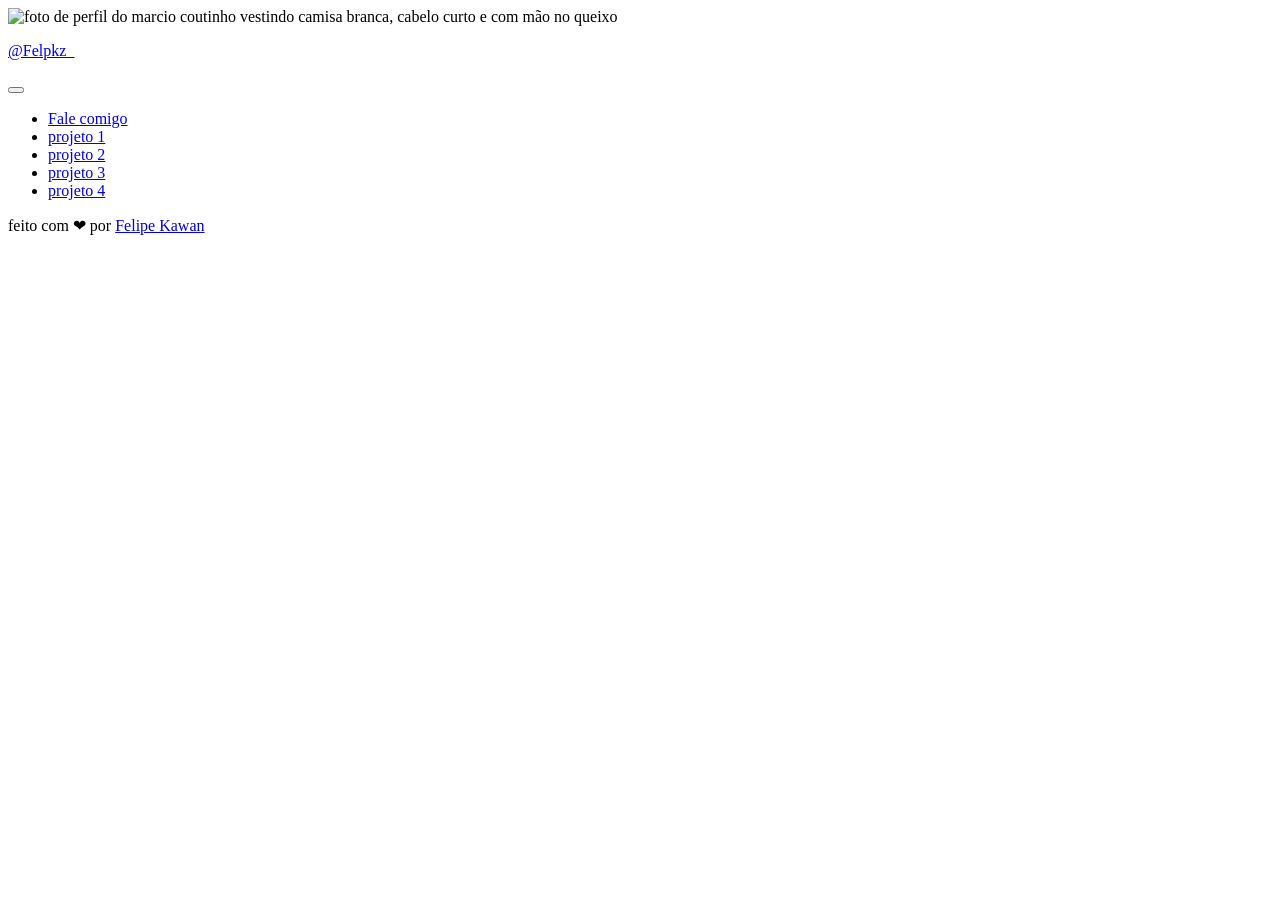
==== web/index.html @ 4a7099ab "Pirmeiro commit" ====
<!doctype html>
<html lang="pt-br">
  <head>
    <link rel="preconnect" href="https://fonts.googleapis.com" />
    <link rel="preconnect" href="https://fonts.gstatic.com" crossorigin />
    <link
      href="https://fonts.googleapis.com/css2?family=Inter:ital,opsz,wght@0,14..32,100..900;1,14..32,100..900&display=swap"
      rel="stylesheet"
    />
    <meta charset="UTF-8" />
    <meta name="viewport" content="width=device-width, initial-scale=1.0" />
    <link rel="stylesheet" href="/css/style.css" />
    <title>DevLinks -José Gabriel</title>
  </head>
  <body>
    <div class="container">
      <div class="profile">
        <img
          src="/assets/avatar.png"
          alt="foto de perfil do marcio coutinho vestindo camisa branca, cabelo curto e com mão no queixo"
        />
        <a
          href="https://www.instagram.com/felpkz_?igsh=MW8yMTVpMWQ2c2Rteg%3D%3D&utm_source=qr"
          rel="noopener noopener"
          target="_blank"
        >
          <p>@Felpkz_</p>
        </a>
      </div>

      <div id="switch" onclick="toggleMode()">
        <button></button>
        <span></span>
      </div>
      <ul>
        <li>
          <a
            href="https://w.app/nyugsc"
            rel="noopener noreferrer"
            target="_blank"
            >Fale comigo</a
          >
        </li>

        <li>
          <a href="#" rel="noopener noreferrer" target="_blank">projeto 1</a>
        </li>

        <li>
          <a href="#" rel="noopener noreferrer" target="_blank">projeto 2</a>
        </li>

        <li>
          <a href="#" rel="noopener noreferrer" target="_blank">projeto 3</a>
        </li>

        <li>
          <a href="#" rel="noopener noreferrer" target="_blank">projeto 4</a>
        </li>
      </ul>
      <div id="social-links">
        <a
          href="https://github.com/devfelps665"
          rel="noopener noreferrer"
          target="_blank"
        >
          <ion-icon name="logo-github"></ion-icon>
        </a>

        <a
          href="https://www.instagram.com/felpkz_?igsh=MW8yMTVpMWQ2c2Rteg%3D%3D&utm_source=qr"
          rel="noopener noreferrer"
          target="_blank"
        >
          <ion-icon name="logo-instagram"></ion-icon>
        </a>

        <a
          href="https://www.youtube.com/"
          rel="noopener noreferrer"
          target="_blank"
        >
          <ion-icon name="logo-youtube"></ion-icon>
        </a>

        <a href="logo-linkdin" rel="noopener noreferrer" target="_blank">
          <ion-icon name="logo-linkedin"></ion-icon>
        </a>
      </div>
      <footer>
        feito com ❤ por
        <a href="#">Felipe Kawan</a>
      </footer>
    </div>

    <script
      type="module"
      src="https://unpkg.com/ionicons@5.5.2/dist/ionicons/ionicons.esm.js"
    ></script>

    <script
      type="module"
      src="https://unpkg.com/ionicons@5.5.2/dist/ionicons/ionicons.js"
    ></script>

    <script src="/js/script.js"></script>
  </body>
</html>
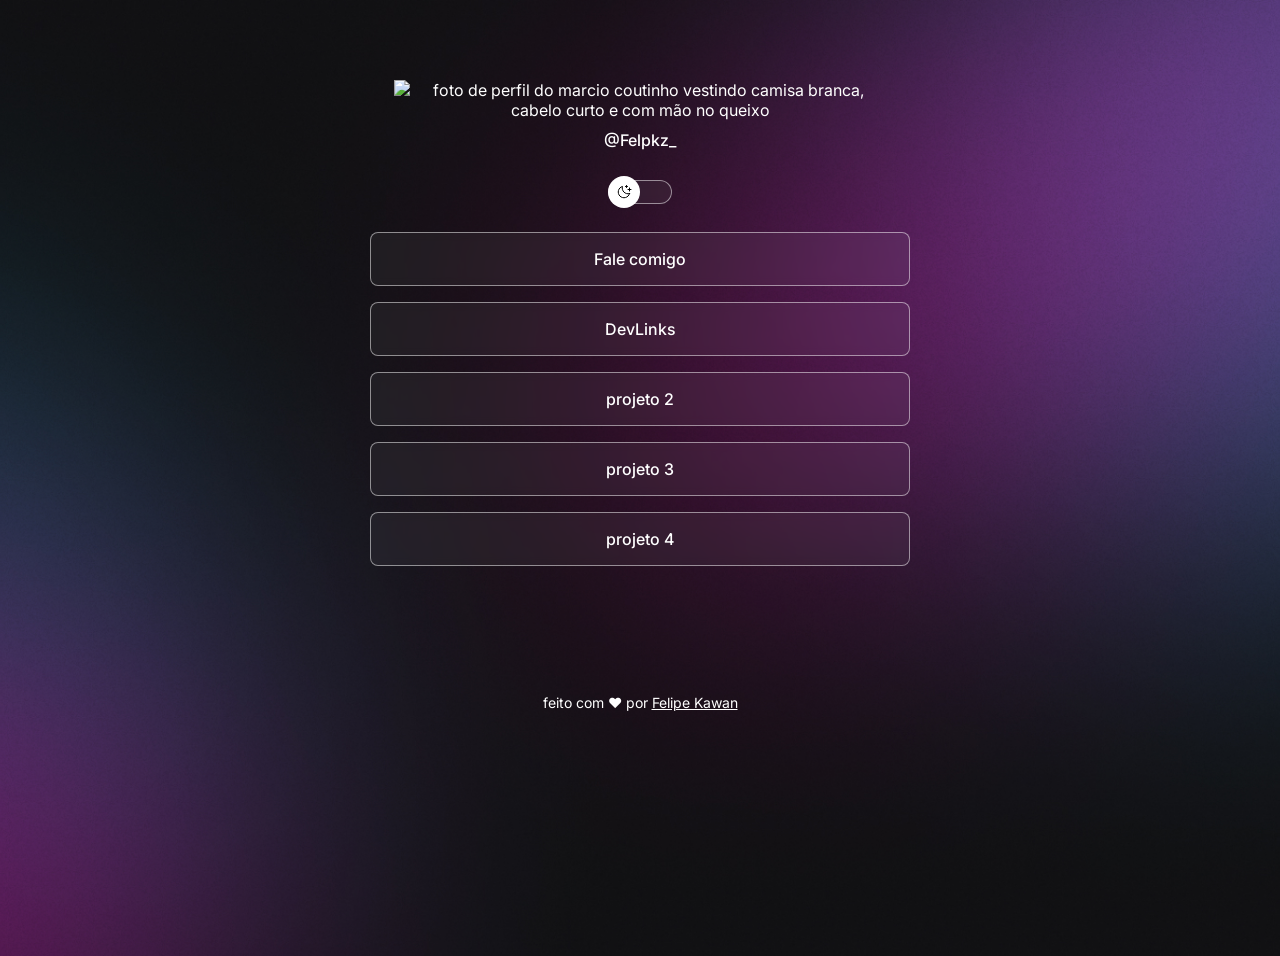
==== commit f010dbbb: "Adicionando javaScript" ====
--- a/web/index.html
+++ b/web/index.html
@@ -10,11 +10,11 @@
     <meta charset="UTF-8" />
     <meta name="viewport" content="width=device-width, initial-scale=1.0" />
     <link rel="stylesheet" href="/css/style.css" />
-    <title>DevLinks -José Gabriel</title>
+    <title>DevLinks - Felipe Kawan</title>
   </head>
   <body>
     <div class="container">
-      <div class="profile">
+      <div id="profile">
         <img
           src="/assets/avatar.png"
           alt="foto de perfil do marcio coutinho vestindo camisa branca, cabelo curto e com mão no queixo"
@@ -43,7 +43,7 @@
         </li>
 
         <li>
-          <a href="#" rel="noopener noreferrer" target="_blank">projeto 1</a>
+          <a href="#" rel="noopener noreferrer" target="_blank">DevLinks</a>
         </li>
 
         <li>
--- a/css/style.css
+++ b/css/style.css
@@ -0,0 +1,192 @@
+* {
+  margin: 0;
+  padding: 0;
+  box-sizing: border-box;
+}
+
+:root {
+  --text-color: white;
+  --bg-url: url(/assets/bg-mobile.jpg);
+  --stroke-color: rgba(255, 255, 255, 0.5);
+  --surface-color: rgba(255, 255, 255, 0.05);
+  --surface-color-hover: rgba(0, 0, 0, 0.02);
+  --highlight-color: rgba(255, 255, 255, 0.2);
+  --switch-br-url: url(/assets/moon-stars.svg);
+}
+
+.light {
+  --text-color: black;
+  --bg-url: url(/assets/bg-mobile-light.jpg);
+  --stroke-color: rgba(0, 0, 0, 0.5);
+  --surface-color: rgba(0, 0, 0, 0.05);
+  --surface-color-hover: rgba(0, 0, 0, 0.02);
+  --highlight-color: rgba(0, 0, 0, 0.2);
+  --switch-br-url: url(/assets/sun.svg);
+}
+
+body {
+  background: var(--bg-url) no-repeat top center/cover;
+  height: 100vh;
+}
+
+body * {
+  font-family: "Inter", sans-serif;
+  color: var(--text-color);
+}
+
+.container {
+  width: 100%;
+  max-width: 588px;
+  margin: 56px auto 0px;
+  padding: 0 24px;
+}
+
+/*Perfil*/
+
+#profile {
+  text-align: center;
+  padding: 24px;
+}
+
+#profile img {
+  width: 112px;
+}
+
+#profile p {
+  font-weight: 500;
+  line-height: 24px;
+  margin-top: 8px;
+}
+
+#profile a {
+  text-decoration: none;
+}
+
+/* switch */
+
+#switch {
+  position: relative;
+  width: 64px;
+  margin: 4px auto;
+}
+
+#switch button {
+  width: 32px;
+  height: 32px;
+  background: white var(--switch-br-url) no-repeat center;
+  border: 0;
+  border-radius: 50%;
+
+  position: absolute;
+  top: 50%;
+  left: 0;
+  z-index: 1;
+  transform: translateY(-50%);
+
+  animation: slide-back 0.2s;
+}
+
+.light #switch button:hover {
+  outline: 8px solid var(--highlight-color);
+}
+
+#switch span {
+  display: block;
+  width: 64px;
+  height: 24px;
+  background: var(--surface-color);
+  border: 1px solid var(--stroke-color);
+  backdrop-filter: blur(4px);
+  -webkit-backdrop-filter: blur(4px);
+  border-radius: 9999px;
+}
+
+/* Links */
+ul {
+  list-style: none;
+  display: flex;
+  flex-direction: column;
+  gap: 16px;
+
+  padding: 24px 0;
+}
+
+ul li a {
+  display: flex;
+  align-items: center;
+  justify-content: center;
+  padding: 16px 24px;
+  background: var(--surface-color);
+  border: 1px solid var(--stroke-color);
+  border-radius: 8px;
+
+  backdrop-filter: blur(4px);
+  -webkit-backdrop-filter: blur(4px);
+
+  text-decoration: none;
+  font-weight: 500;
+
+  transition: background 0.2s;
+}
+
+ul li a:hover {
+  background: var(--surface-color-hover);
+  border: 1.5px solid var(--text-color);
+}
+
+/* Social links */
+#social-links {
+  display: flex;
+  justify-content: center;
+  padding: 24px 0;
+  font-size: 24px;
+}
+
+#social-links a {
+  display: flex;
+  align-items: center;
+  justify-content: center;
+  padding: 16px;
+
+  transition: background 0.2s;
+  border-radius: 50%;
+}
+
+#social-links a:hover {
+  background: var(--highlight-color);
+}
+
+footer {
+  padding: 24px;
+  text-align: center;
+  font-size: 14px;
+}
+
+/* media queries */
+@media (min-width: 700px) {
+  :root {
+    --bg-url: url(/assets/bg-desktop.jpg);
+  }
+
+  .light {
+    --bg-url: url(/assets/bg-desktop-ligth.jpg);
+  }
+}
+
+/* animation */
+@keyframes slide-in {
+  from {
+    left: 0;
+  }
+  to {
+    left: 50%;
+  }
+}
+@keyframes slide-back {
+  from {
+    left: 50%;
+  }
+  to {
+    left: 0;
+  }
+}
